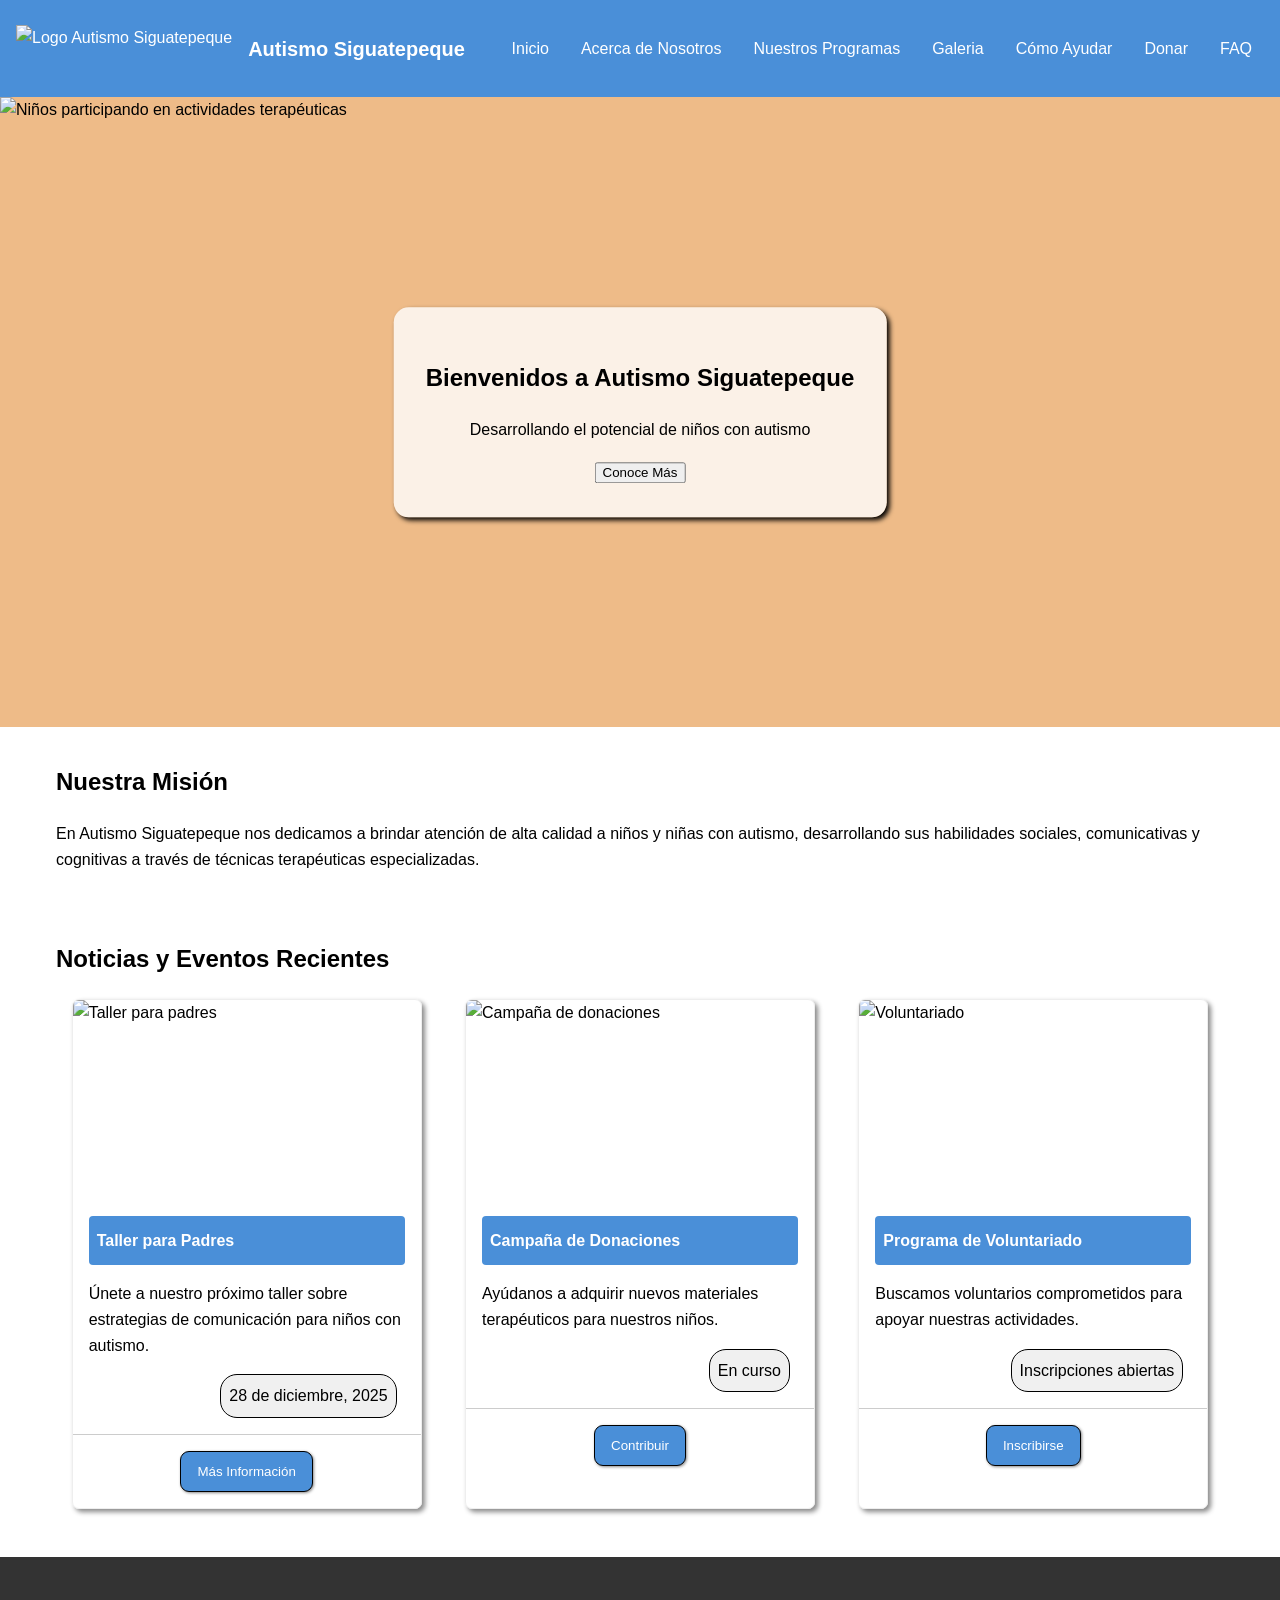
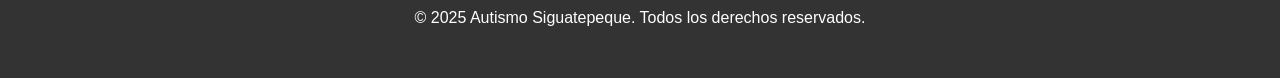
==== index.html @ 89c11590 "update nav" ====
<!DOCTYPE html>
<html lang="es">
<head>
    <meta charset="UTF-8">
    <meta name="viewport" content="width=device-width, initial-scale=1.0">
    <title>Autismo Siguatepeque - Inicio</title>
    <link rel="stylesheet" href="css/styles.css">
</head>
<body>
    <header>
        <section class="branding">
            <img src="images/logo.jpg" alt="Logo Autismo Siguatepeque">
            <h1>Autismo Siguatepeque</h1>
        </section>
        <nav>
            <ul>
                <li><a href="index.html">Inicio</a></li>
                <li><a href="acerca.html">Acerca de Nosotros</a></li>
                <li><a href="programas.html">Nuestros Programas</a></li>
                <li><a href="galeria.html">Galeria</a></li>
                <li><a href="ayudar.html">Cómo Ayudar</a></li>
                <li><a href="donaciones.html">Donar</a></li>
                <li><a href="faqs.html">FAQ</a></li>
            </ul>
        </nav>
  
    </header>

    <main>
        <section class="hero-panel">
            <img src="images/hero-image.jpg" alt="Niños participando en actividades terapéuticas">
            <div class="action-panel">
                <h2>Bienvenidos a Autismo Siguatepeque</h2>
                <p>Desarrollando el potencial de niños con autismo</p>
                <button>Conoce Más</button>
            </div>
        </section>

        <section class="container">
            <h2>Nuestra Misión</h2>
            <p>En Autismo Siguatepeque nos dedicamos a brindar atención de alta calidad a niños y niñas con autismo, desarrollando sus habilidades sociales, comunicativas y cognitivas a través de técnicas terapéuticas especializadas.</p>
        </section>

        <section class="container">
            <h2>Noticias y Eventos Recientes</h2>
            <div class="card-holder">
                <div class="card">
                    <div class="card-header">
                        <img src="images/evento1.jpg" alt="Taller para padres">
                    </div>
                    <div class="card-body">
                        <strong>Taller para Padres</strong>
                        <p>Únete a nuestro próximo taller sobre estrategias de comunicación para niños con autismo.</p>
                        <div class="price-tag">
                            <span>28 de diciembre, 2025</span>
                        </div>
                    </div>
                    <div class="card-footer">
                        <button>Más Información</button>
                    </div>
                </div>
                
                <div class="card">
                    <div class="card-header">
                        <img src="images/evento2.jpg" alt="Campaña de donaciones">
                    </div>
                    <div class="card-body">
                        <strong>Campaña de Donaciones</strong>
                        <p>Ayúdanos a adquirir nuevos materiales terapéuticos para nuestros niños.</p>
                        <div class="price-tag">
                            <span>En curso</span>
                        </div>
                    </div>
                    <div class="card-footer">
                        <button>Contribuir</button>
                    </div>
                </div>
                
                <div class="card">
                    <div class="card-header">
                        <img src="images/evento3.jpg" alt="Voluntariado">
                    </div>
                    <div class="card-body">
                        <strong>Programa de Voluntariado</strong>
                        <p>Buscamos voluntarios comprometidos para apoyar nuestras actividades.</p>
                        <div class="price-tag">
                            <span>Inscripciones abiertas</span>
                        </div>
                    </div>
                    <div class="card-footer">
                        <button>Inscribirse</button>
                    </div>
                </div>
            </div>
        </section>
    </main>

    <footer>
        <div class="container">
            <p>&copy; 2025 Autismo Siguatepeque. Todos los derechos reservados.</p>
        </div>
    </footer>

    <script src="js/main.js"></script>
</body>
</html>
---- css/styles.css ----
/* Selector */
/* Son expresiones que filtran o seleccionan
nodos especificos del DOM del documento
renderizado

select * from DOM where selector = ?;
*/

* {
    box-sizing: border-box;
    font-family: "Roboto", "Arial" , sans-serif;
}

body{
    padding:0px;
    margin:0px;
    line-height: 1.6;
}
header {
    background-color: #4a8fd8;
    color: #FFF;
    display: flex;
    flex-direction: column;
    justify-content: space-between;
    align-items: center;
    padding: 1rem;
}
header section.branding {
    display:flex;
    gap: 1rem;
    align-items: center;
}
header section.branding  img{
    height: 48px;
}
header section.branding h1{
    font-size: 1.25rem;
}
header nav ul {
    list-style: none;
    display:flex;
    flex-direction: column;
    gap:0.5rem;
    padding: 0;
}
header nav ul li a{
    color: #fff;
    text-decoration: none;
    padding: 0.5rem 0.75rem;
    transition: background-color 1s ease;
    border-radius: 4px;
}
header nav ul li a:hover {
    background-color: #ffffff88;
}
header .searchform {
    flex:1;
    padding: 0.25rem 1rem;
    width: 100%;
}
header .searchform form {
    display: flex;
    align-items: center;
    gap:0.5rem;
}
header .searchform form input {
    flex:1;
    font-size: 1rem;
    padding:0.25rem 0.5rem;
    border:none;
    border-radius: 27px;
    display: inline-block;
}

main .hero-panel{
    width:100%;
    height: 70vh;
    background-color:rgb(238, 187, 136);
    overflow: hidden;
    position: relative;
}

main .hero-panel img{
    width:100%;
    height:100%;
    object-fit: cover;
    object-position: bottom;
}

main .hero-panel .action-panel {
    position: absolute;
    top: 50%;
    left: 50%;
    background-color: #ffffffcc;
    transform: translate(-50%, -50%);
    padding: 2rem;
    border-radius: 15px;
    box-shadow: 3px 3px 5px #000;
    text-align: center;
}

main .hero-panel .action-panel.q1 {
    top: 25%;
    left: 25%;
}
main .hero-panel .action-panel.q2 {
    top: 25%;
    left: 75%;
}
main .hero-panel .action-panel.q3 {
    top: 75%;
    left: 25%;
}
main .hero-panel .action-panel.q4 {
    top: 75%;
    left: 75%;
}

.container {
    padding: 0.75rem 1rem;
    max-width: 1200px;
    margin: 0 auto;
}
.mb-4 {
    margin-bottom: 1rem;
}
.card-holder {
    display:flex;
    flex-direction: column;
    gap:0.75rem;
}
.card {
    width: 100%;
    max-width: 350px;
    margin: 0px auto;
    border: 1px solid #eee;
    box-shadow: 3px 3px 5px #00000077;
    overflow:hidden;
    border-radius: 7px;
    transition: transform 0.3s ease;
}
.card:hover {
    transform: translateY(-5px);
}
.card-header img {
    display: block;
    padding:0px;
    margin:0px;
    width:100%;
    height:200px;
    object-fit: cover;
}
.card-body {
    padding: 1rem;
    border-bottom: 1px #ccc solid;
    margin-bottom: 0.5rem;
}

.card-body strong {
    display: block;
    padding:0.75rem 0.5rem;
    margin-bottom: 0.5rem; /* trbl  top right bottom left  (top bottom) (right left) (trbl) */
    background-color: #4a8fd8;
    color:#fff;
    border-radius: 4px;
}

.card-body .price-tag{
    display:flex;
    padding:0.5rem;
    flex-direction: row;
    justify-content: flex-end;
    gap:1rem;
    align-items: center;
    border: 1px solid #000;
    margin-left:auto;
    width:fit-content;
    margin-right: 0.5rem;
    border-radius: 17px;
    background-color: #f0f0f0;
}
.card-footer {
    padding:0.5rem;
    padding-bottom: 1rem;
    text-align: center;
}
.card-footer button {
    display:inline-block;
    border: 1px solid #000;
    box-shadow: 1px 1px 3px #00000077;
    background-color:#4a8fd8;
    color:#fff;
    border-radius: 9px;
    padding:0.75rem 1rem;
    cursor: pointer;
    transition: background-color 0.3s ease;
}
.card-footer button:hover {
    background-color: #3a7fc8;
}

.left-panel {
    background-color:#49a03fa0
}
.left-panel img {
    width:100%;
    height:100%;
    object-fit: cover;
}

.right-panel {
    background-color:#a03f3fa0
}

label {
    font-weight: bold;
    font-size:1rem;
    display: block;
    margin-bottom: 0.5rem;
}
input, select, textarea {
    font-size:1rem;
    padding: 0.5rem 0.75rem;
    border-radius: 5px;
    border: 1px solid #ccc;
    outline: 1px  solid #ccc;
    width: 100%;
    margin-bottom: 1rem;
}
input:focus, select:focus, textarea:focus {
    outline: 2px  solid #4a8fd8;
    border-color: #4a8fd8;
}
input:user-invalid {
    outline: 2px  solid #f00;
}
.margin-b {
    margin-bottom: 1rem;
}
.btnForm {
    padding: 0.5rem 2rem;
    background-color:#4a8fd8;
    color:#fff;
    border:1px solid #333;
    box-shadow: 3px 3px 5px #000;
    border-radius: 7px;
    cursor: pointer;
    font-size: 1rem;
}
.btnForm:hover {
    background-color: #3a7fc8;
}

.hidden {
    display:none;
}
.loader-background {
    width: 100vw;
    height: 100vh;
    position: fixed;
    top:0px;
    left:0px;
    background-color: #000000AA;
    display:flex;
    justify-content: center;
    align-items: center;
}

.loader {
    position: relative;
    width: 4rem;
    height: 4rem;
    aspect-ratio: 1;
    border: 8px #f8ba02 dotted;
    border-radius: 50%;
    border-right: none;
    animation: roundNround 1s linear infinite;
}

.loader:before,
.loader:after {
  content: "";
  position: absolute;
  top: 0;
  left: 0;
  margin: -8px 0 0 -8px;
  width: 16px;
  aspect-ratio: 1;
  background: #3FB8AF;
  border-top-left-radius: 50%;
  border-top-right-radius: 50%;
  border-bottom-left-radius: 50%;
  animation:
    l1-1 2s  infinite,
    l1-2 .5s infinite;
}
.loader:after {
  background:#FF3D7F;
  animation-delay: -1s,0s;
}

@keyframes roundNround {
    0% { transform: rotate(0deg); }
    50% { transform: rotate(180deg); }
    100% { transform: rotate(360deg); }
}

@keyframes l1-1 {
  0%   {top:0   ;left:0}
  25%  {top:100%;left:0}
  50%  {top:100%;left:100%}
  75%  {top:0   ;left:100%}
  100% {top:0   ;left:0}
}
@keyframes l1-2 {
   80%,100% {transform: rotate(0.5turn)}
}

footer {
    background-color: #333;
    color: #fff;
    text-align: center;
    padding: 1rem 0;
    margin-top: 2rem;
}

ul {
    padding-left: 1.5rem;
}

/*
móvil   0px - 720px
tablet  720px - 1024px
desktop 1024px - 1300px
wide    1300px - inifito
*/

.container {
    padding: 1rem;
}

.justify-center{
    justify-content: center;
}
.justify-end {
    justify-content: end;
}

.items-center{
    align-items: center;
}

.order-inverse{
    flex-direction:row-reverse;
}

.grid {
    display:flex;
    flex-direction: column;
}
.grid .row {
    display: flex;
    flex: 1;
    flex-wrap: wrap;
}

.grid .row [class*='col-']{
    flex-shrink: 0;
    flex-grow: 0;
    min-width:0px;
    padding: 0.5rem;
}

.grid .row .col-1 { flex-basis: calc(100% / 12 * 1);}
.grid .row .col-2 { flex-basis: calc(100% / 12 * 2);}
.grid .row .col-3 { flex-basis: calc(100% / 12 * 3);}
.grid .row .col-4 { flex-basis: calc(100% / 12 * 4);}
.grid .row .col-5 { flex-basis: calc(100% / 12 * 5);}
.grid .row .col-6 { flex-basis: calc(100% / 12 * 6);}
.grid .row .col-7 { flex-basis: calc(100% / 12 * 7);}
.grid .row .col-8 { flex-basis: calc(100% / 12 * 8);}
.grid .row .col-9 { flex-basis: calc(100% / 12 * 9);}
.grid .row .col-10 { flex-basis: calc(100% / 12 * 10);}
.grid .row .col-11 { flex-basis: calc(100% / 12 * 11);}
.grid .row .col-12 { flex-basis: 100%;}


/* Media Queries */
@media (min-width:720px) {
    header {
        flex-direction: row;
    }
    header nav ul {
        flex-direction: row;
    }

    .card-holder {
        flex-direction: row;
        flex-wrap: wrap;
        justify-content: center;
    }
    
    .card {
        width: calc(50% - 1rem);
    }

    .grid .row .col-m-1 { flex-basis: calc(100% / 12 * 1);}
    .grid .row .col-m-2 { flex-basis: calc(100% / 12 * 2);}
    .grid .row .col-m-3 { flex-basis: calc(100% / 12 * 3);}
    .grid .row .col-m-4 { flex-basis: calc(100% / 12 * 4);}
    .grid .row .col-m-5 { flex-basis: calc(100% / 12 * 5);}
    .grid .row .col-m-6 { flex-basis: calc(100% / 12 * 6);}
    .grid .row .col-m-7 { flex-basis: calc(100% / 12 * 7);}
    .grid .row .col-m-8 { flex-basis: calc(100% / 12 * 8);}
    .grid .row .col-m-9 { flex-basis: calc(100% / 12 * 9);}
    .grid .row .col-m-10 { flex-basis: calc(100% / 12 * 10);}
    .grid .row .col-m-11 { flex-basis: calc(100% / 12 * 11);}
    .grid .row .col-m-12 { flex-basis: 100%;}

    .container-m {
        max-width: 1024px;
        margin: 0px auto;
    }
    .justify-center-m{
        justify-content: center;
    }
    .justify-end-m {
        justify-content: end;
    }

    .items-center-m{
        align-items: center;
    }
    .order-inverse-m{
        flex-direction:row-reverse;
    }
}

@media (min-width:1025px) {
    .card {
        width: calc(33.333% - 1rem);
    }
    
    .grid .row .col-l-1 { flex-basis: calc(100% / 12 * 1);}
    .grid .row .col-l-2 { flex-basis: calc(100% / 12 * 2);}
    .grid .row .col-l-3 { flex-basis: calc(100% / 12 * 3);}
    .grid .row .col-l-4 { flex-basis: calc(100% / 12 * 4);}
    .grid .row .col-l-5 { flex-basis: calc(100% / 12 * 5);}
    .grid .row .col-l-6 { flex-basis: calc(100% / 12 * 6);}
    .grid .row .col-l-7 { flex-basis: calc(100% / 12 * 7);}
    .grid .row .col-l-8 { flex-basis: calc(100% / 12 * 8);}
    .grid .row .col-l-9 { flex-basis: calc(100% / 12 * 9);}
    .grid .row .col-l-10 { flex-basis: calc(100% / 12 * 10);}
    .grid .row .col-l-11 { flex-basis: calc(100% / 12 * 11);}
    .grid .row .col-l-12 { flex-basis: 100%;}
    .container-l {
        max-width: 1200px;
        margin: 0px auto;
    }
    .justify-center-l{
        justify-content: center;
    }
    .justify-end-l {
        justify-content: end;
    }

    .items-center-l{
        align-items: center;
    }
    .order-inverse-l{
        flex-direction:row-reverse;
    }
}

@media (min-width:1301px) {
    .grid .row .col-xl-1 { flex-basis: calc(100% / 12 * 1);}
    .grid .row .col-xl-2 { flex-basis: calc(100% / 12 * 2);}
    .grid .row .col-xl-3 { flex-basis: calc(100% / 12 * 3);}
    .grid .row .col-xl-4 { flex-basis: calc(100% / 12 * 4);}
    .grid .row .col-xl-5 { flex-basis: calc(100% / 12 * 5);}
    .grid .row .col-xl-6 { flex-basis: calc(100% / 12 * 6);}
    .grid .row .col-xl-7 { flex-basis: calc(100% / 12 * 7);}
    .grid .row .col-xl-8 { flex-basis: calc(100% / 12 * 8);}
    .grid .row .col-xl-9 { flex-basis: calc(100% / 12 * 9);}
    .grid .row .col-xl-10 { flex-basis: calc(100% / 12 * 10);}
    .grid .row .col-xl-11 { flex-basis: calc(100% / 12 * 11);}
    .grid .row .col-xl-12 { flex-basis: 100%;}
}

.hero-faqs{
    text-align: center;
}

.faq{
    width: 60%;
    margin: 10px auto;
    padding: 8px;
    border: 1px solid #ddd;
    border-radius: 6px;
}

.faq-item {
    width: 80%;
    background: #f3f6ff;
    padding: 20px;
    margin: 30px auto;
    border-left: 3px solid #3366cc;
    border-right: 2px solid #3366cc;
    border-radius: 8px;
    text-align: center;
}

.faq-item h3 {
    margin: 0 0 10px;
    color: #2b4a8a;
}

.faq-item p {
    margin: 0;
    line-height: 1.6;
}

.img-donacion {
    filter: blur(5px);

}

.container1{
    text-align: center;
    position: relative;
    top: -1101px;
}

.botondonar{
    display: flex;
    justify-content: center;
}
.botondonar button {
    text-align: center;
    padding: 15px 40px;
    border-radius: 10px;
    cursor: pointer;
    font-size: 25px;
    font-weight: bold;
}
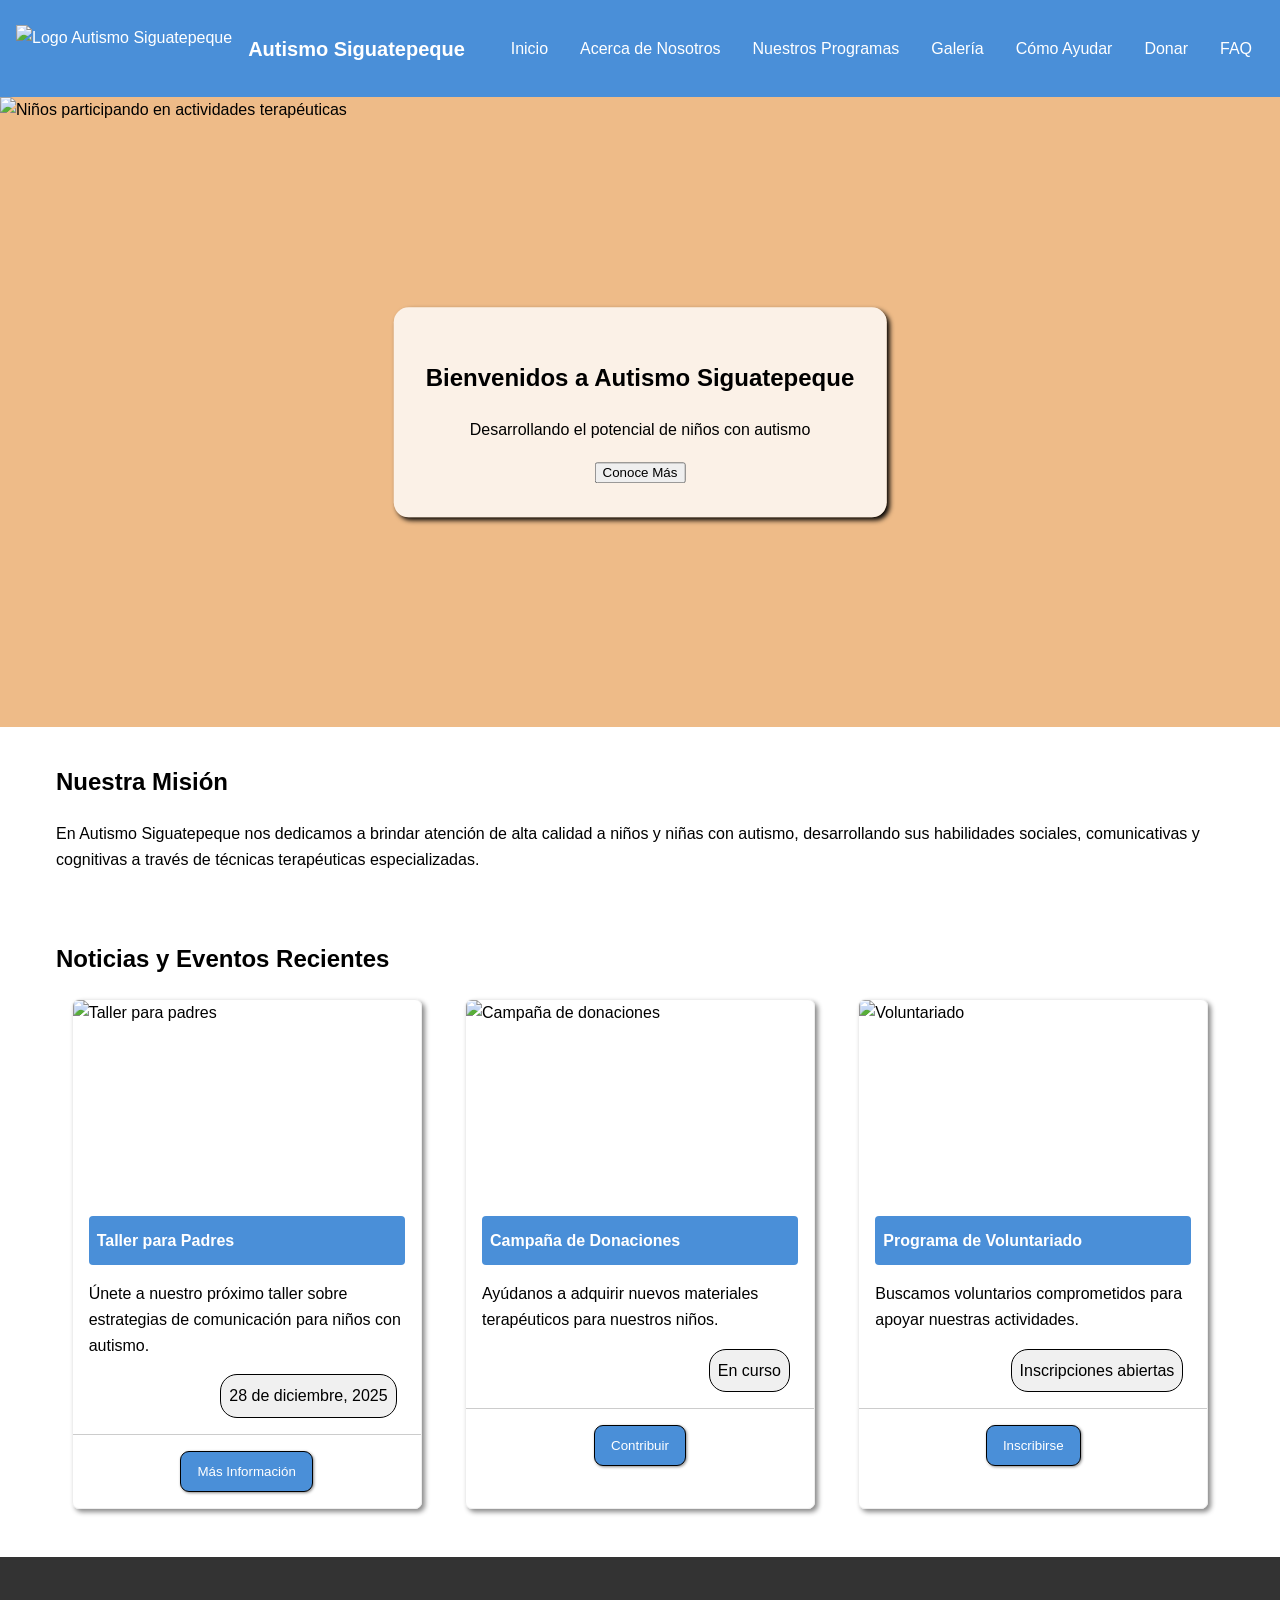
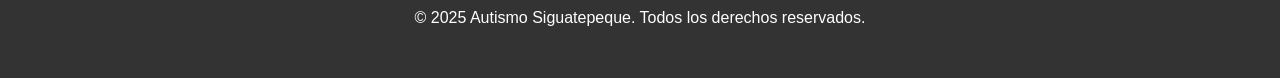
==== commit 2bc2174a: "í Galeria index" ====
--- a/index.html
+++ b/index.html
@@ -17,7 +17,7 @@
                 <li><a href="index.html">Inicio</a></li>
                 <li><a href="acerca.html">Acerca de Nosotros</a></li>
                 <li><a href="programas.html">Nuestros Programas</a></li>
-                <li><a href="galeria.html">Galeria</a></li>
+                <li><a href="galeria.html">Galería</a></li>
                 <li><a href="ayudar.html">Cómo Ayudar</a></li>
                 <li><a href="donaciones.html">Donar</a></li>
                 <li><a href="faqs.html">FAQ</a></li>
--- a/css/styles.css
+++ b/css/styles.css
@@ -515,31 +515,6 @@
     color: #2b4a8a;
 }
 
-.faq-item p {
-    margin: 0;
-    line-height: 1.6;
-}
-
-.img-donacion {
-    filter: blur(5px);
-
-}
-
-.container1{
-    text-align: center;
-    position: relative;
-    top: -1101px;
-}
-
-.botondonar{
-    display: flex;
-    justify-content: center;
-}
-.botondonar button {
-    text-align: center;
-    padding: 15px 40px;
-    border-radius: 10px;
-    cursor: pointer;
-    font-size: 25px;
-    font-weight: bold;
-}
+
+
+
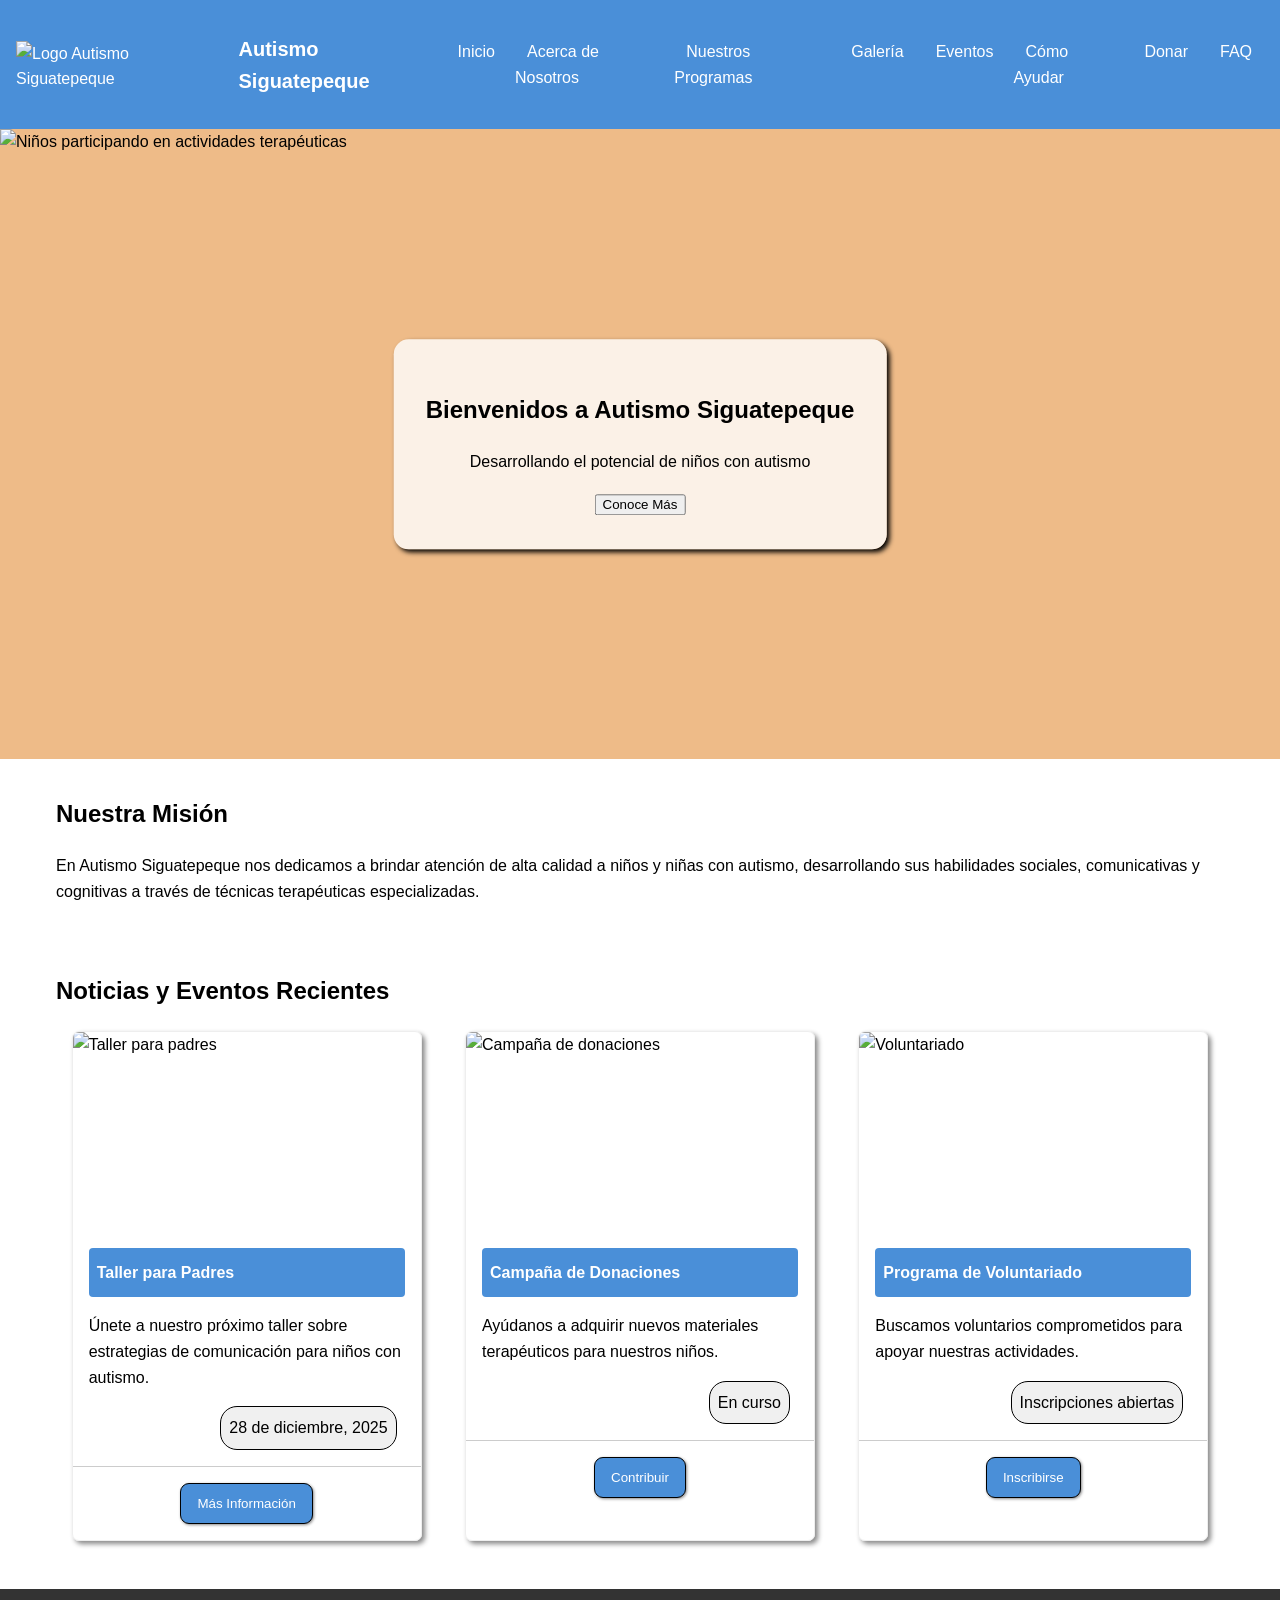
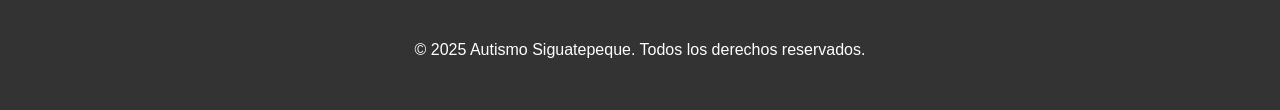
==== commit 58795cd5: "Agrego eventos y actualizo en menu" ====
--- a/index.html
+++ b/index.html
@@ -18,14 +18,13 @@
                 <li><a href="acerca.html">Acerca de Nosotros</a></li>
                 <li><a href="programas.html">Nuestros Programas</a></li>
                 <li><a href="galeria.html">Galería</a></li>
+                <li><a href="eventos.html">Eventos</a></li>
                 <li><a href="ayudar.html">Cómo Ayudar</a></li>
                 <li><a href="donaciones.html">Donar</a></li>
                 <li><a href="faqs.html">FAQ</a></li>
             </ul>
         </nav>
-  
     </header>
-
     <main>
         <section class="hero-panel">
             <img src="images/hero-image.jpg" alt="Niños participando en actividades terapéuticas">
--- a/css/styles.css
+++ b/css/styles.css
@@ -515,6 +515,51 @@
     color: #2b4a8a;
 }
 
-
-
-
+/**/
+
+.eventos {
+  width: 90%;
+  max-width: 800px;
+  margin: 40px auto;
+  padding: 30px;
+  background-color: #e6e6e6;
+  border-radius: 12px;
+  box-shadow: 0 4px 12px rgba(0,0,0,0.08);
+}
+
+.mes-holder {
+  margin-bottom: 50px;
+}
+
+.mes-holder h3 {
+  text-align: center;
+  font-size: 1.25rem;
+  margin-bottom: 20px;
+  font-weight: bold;
+  color: #020202;
+  border-bottom: 2px solid #ccccd3;
+  padding-bottom: 10px;
+}
+
+.evento-holder {
+  background-color: #feffff;
+  border-left: 6px solid  #4a8fd8;
+  padding: 20px 25px;
+  border-radius: 8px;
+  box-shadow: 0 3px 8px rgba(0,0,0,0.1);
+  margin-bottom: 20px;
+  transition: transform 0.2s ease;
+}
+
+.evento-holder:hover {
+  transform: translateY(-3px);
+}
+
+.evento-holder p,
+.evento-holder span {
+  margin: 6px 0;
+  color: #404040;
+  font-size: 1rem;
+}
+
+
